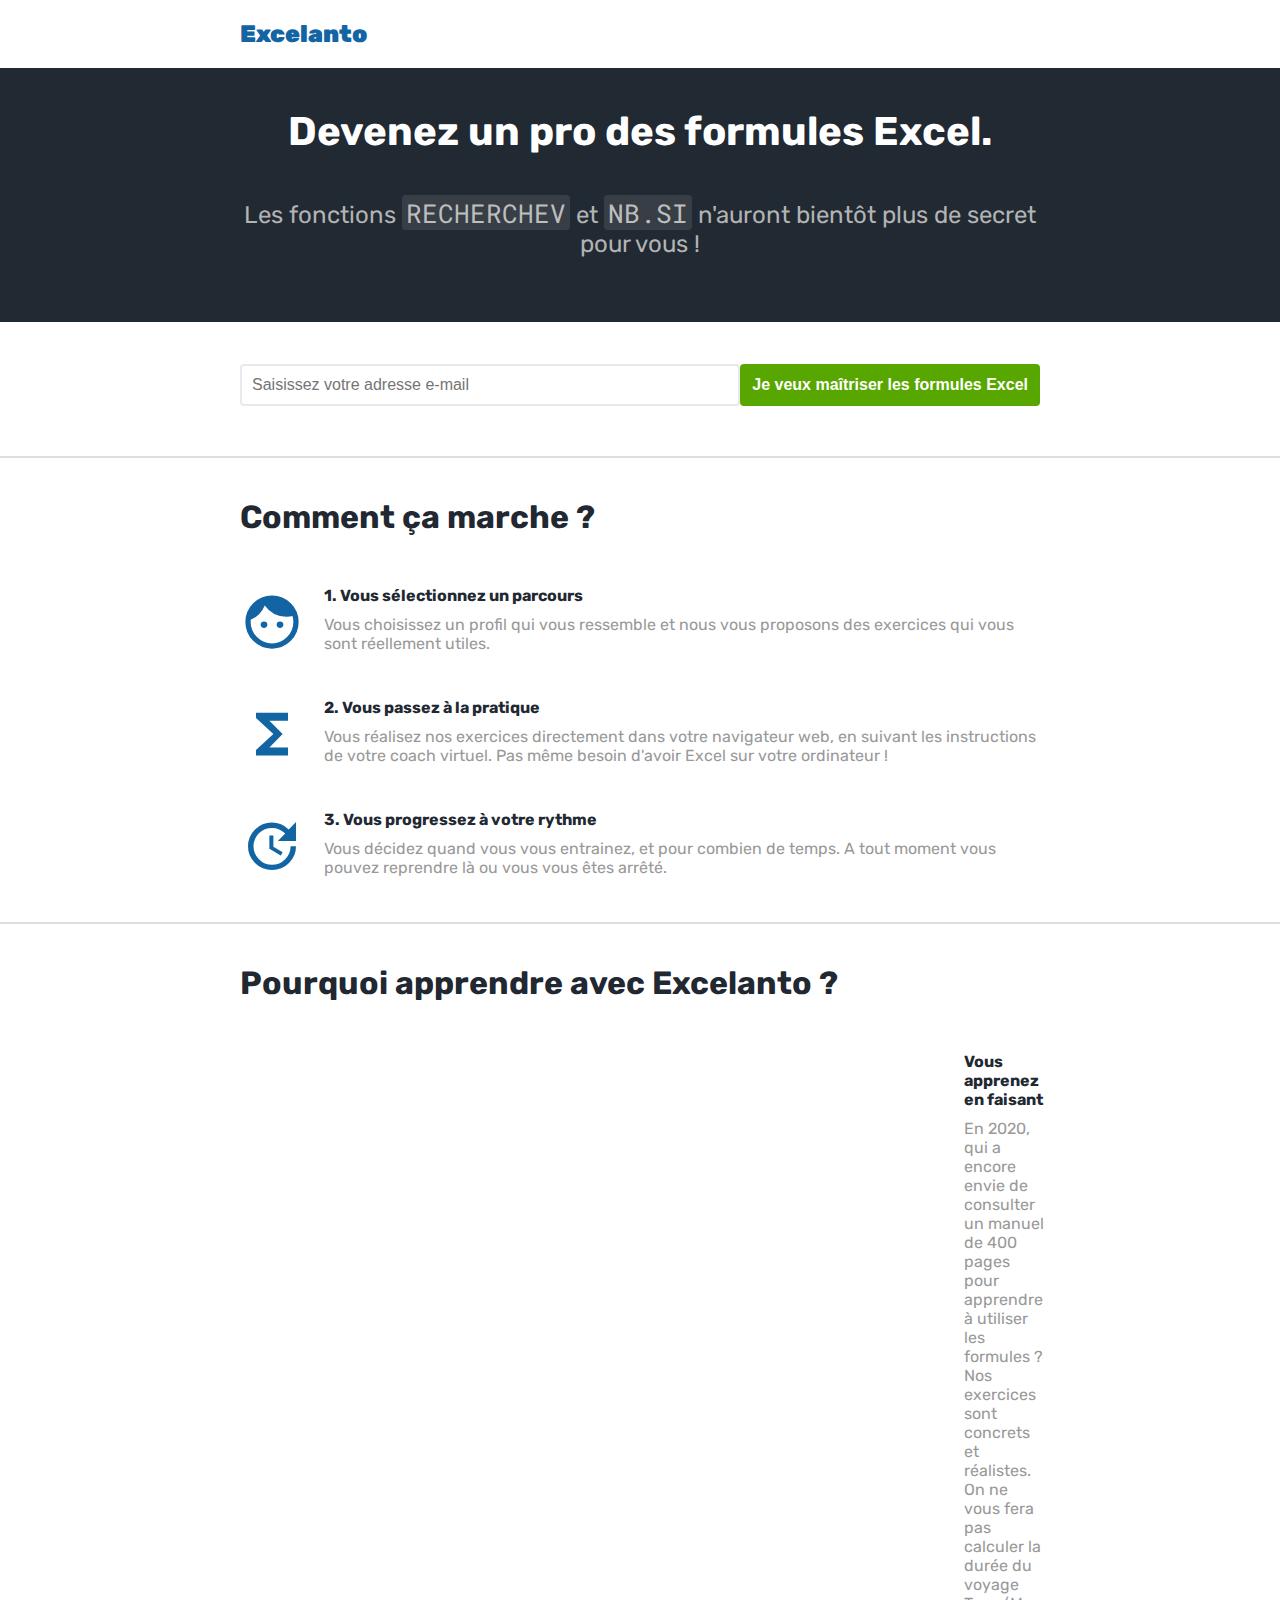
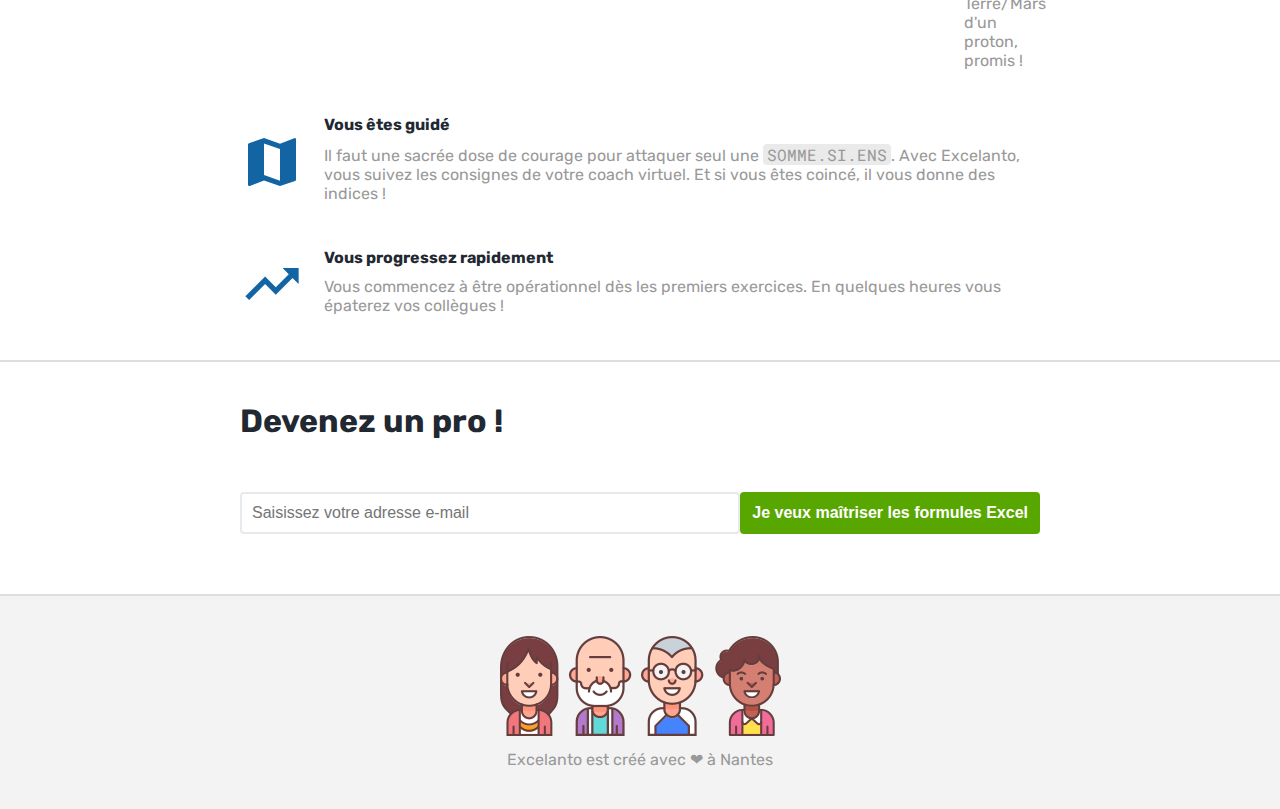
==== index.html @ e71d6837 "Add files via upload" ====
<!DOCTYPE html>
<html lang="fr">

<head>
 <link href="https://fonts.googleapis.com/css2?family=Rubik:wght@400;500&display=swap" rel="stylesheet"> 
<link href="https://fonts.googleapis.com/css2?family=Roboto+Mono:wght@400&display=swap" rel="stylesheet"> 
<link href="https://fonts.googleapis.com/icon?family=Material+Icons" rel="stylesheet">
<style>
html, body {
	padding:0;
	margin:0;
	font-family: 'Rubik', 'Helvetica Neue', Helvetica, Arial, Verdana, sans-serif;
	color:rgb(33, 40, 50);
}

h1 {
	padding:0;
	margin:0 0 40px 0;
	color:#ffffff;
	font-size:2.5em;
}

h2 {
	font-size:2em;
	margin:0 0 10px 0;
}

h3 {
	font-size:1em;
	margin:0 0 10px 0;
}
.baner {
	width:100%;
	margin:0 auto 0 auto;
	padding:20px;
	box-sizing:border-box;
	color:rgb(18, 100, 163);
	font-weight:bold;
	font-size:1.5em;
	
}
.baner > div {
	max-width:800px;
	margin:0 auto 0 auto;
	display:flex;
	flex-direction:row;
	align-items:center;
}

.hero {
	width:100%;
	background:rgb(33, 41, 50);
	margin:0 auto 20px auto;
	padding:40px;
	text-align:center;
	box-sizing:border-box;
}

.hero > div {
	max-width:800px;
	margin:0 auto 0 auto;
}

.hero p {
	color:rgb(179, 179, 179);
	font-size:1.5em;
}

.hero p code {
	font-family:'Roboto Mono', monospace;
	background:rgba(255, 255, 255, 0.1);
	padding:0 4px 0 4px;
	border-radius:4px;
	font-size:1.1em;
	color:rgb(190,190,190);
}

.cta {
	width:100%;
	margin:0 auto 0 auto;
	padding:20px;
	box-sizing:border-box;
}

form {
	max-width:800px;
	margin:0 auto 30px auto;
	text-align:center;
	display:flex;
	flex-direction:row;
	flex-wrap:wrap;
}

.form-text {
	border:2px solid rgb(231, 233, 237);
	border-radius:4px;
	background:#ffffff;
	color:rgb(33, 40, 50);
	padding:10px;
	font-size:1em;
	margin-right:10px;
	margin:2px 0 0 0;
	flex:1 1;
}

.form-submit {
	background:rgb(88, 167, 0);
	font-size:1em;		
	border-radius:4px;
	color:#ffffff;
	padding:10px;
	border:2px solid rgb(88, 167, 0);
	cursor:pointer;
	margin:2px 0 0 0;
	flex:0 0 auto;
	font-weight:bold;
}

.form-submit:hover{
	background:rgb(88, 167, 0, 0.8);
	border-color:rgb(88, 167, 0, 0.8);
}

.content {
	width:100%;
	margin:0 auto 0 auto;
	padding:40px 20px 0px 20px;
	box-sizing:border-box;
	border-top:2px solid #DEDEDE;
}

.content > .row {
	max-width:800px;
	margin:0 auto 40px auto;
	display:flex;
	flex-direction:row;
	align-items:center;
}

.content .row p {
	color:#999999;
	margin:5px 0 5px 0;
}

.content .material-icons {
	margin:0 20px 0 0;
	color:rgb(18, 100, 163);
	font-size:4em;
}

.content code {
	font-family:'Roboto Mono', monospace;
	background:#EAEAEA;
	padding:0 4px 0 4px;
	border-radius:4px;
}
</style>
<title>Excelanto | La meilleure façon d'apprendre les formules Excel</title>
</head>
<body>
	<div class="baner">
		<div>
			<span><strong>Excelanto</strong></span>
		</div>
	</div>
	<div class="hero">
		<div>
		
		<h1>Devenez un pro des formules Excel.</h1>
		<p>Les fonctions <code>RECHERCHEV</code> et <code>NB.SI</code> n'auront bientôt plus de secret pour vous !</p>
		
		</div>
	</div>

	<div class="cta">
		<form action="https://pourriel.us17.list-manage.com/subscribe/post?u=8d9a6bf79c37e574f005cc98b&amp;id=5980409147" method="post" name="mc-embedded-subscribe-form" class="validate" target="_blank" novalidate>
			<input class="form-text" placeholder="Saisissez votre adresse e-mail" type="email" value="" name="EMAIL" id="mce-EMAIL" required />
			<input class="form-submit" type="submit" value="Je veux maîtriser les formules Excel" />
		</form>
	</div>

	<div class="content">
		<div class="row">
			<h2>Comment ça marche ?</h2>
		</div>
		<div class="row">
			<span class="material-icons">face</span>
			<div>
				<h3>1. Vous sélectionnez un parcours</h3>
				<p>Vous choisissez un profil qui vous ressemble et nous vous proposons des exercices qui vous sont réellement utiles.</p>
			</div>
		</div>

		<div class="row">
			<span class="material-icons">functions</span>
			<div>
				<h3>2. Vous passez à la pratique</h3>
				<p>Vous réalisez nos exercices directement dans votre navigateur web, en suivant les instructions de votre coach virtuel. Pas même besoin d'avoir Excel sur votre ordinateur !</p>
			</div>
		</div>
		
		<div class="row">
			<span class="material-icons">update</span>
			<div>
				<h3>3. Vous progressez à votre rythme</h3>
				<p>Vous décidez quand vous vous entrainez, et pour combien de temps. A tout moment vous pouvez reprendre là ou vous vous êtes arrêté.</p>
			</div>
		</div>
	</div>

	<div class="content">
		<div class="row">
			<h2>Pourquoi apprendre avec Excelanto ?</h2>
		</div>
		<div class="row">
			<span class="material-icons">engineering</span>
			<div>
				<h3>Vous apprenez en faisant</h3>
				<p>En 2020, qui a encore envie de consulter un manuel de 400 pages pour apprendre à utiliser les formules ? Nos exercices sont concrets et réalistes. On ne vous fera pas calculer la durée du voyage Terre/Mars d'un proton, promis !</p>
			</div>
		</div>
		<div class="row">
			<span class="material-icons">map</span>
			<div>
				<h3>Vous êtes guidé</h3>
				<p>Il faut une sacrée dose de courage pour attaquer seul une <code>SOMME.SI.ENS</code>. Avec Excelanto, vous suivez les consignes de votre coach virtuel. Et si vous êtes coincé, il vous donne des indices !</p>
			</div>
		</div>
		<div class="row">
			<span class="material-icons">trending_up</span>
			<div>
				<h3>Vous progressez rapidement</h3>
				<p>Vous commencez à être opérationnel dès les premiers exercices. En quelques heures vous épaterez vos collègues !</p>
			</div>
		</div>
	</div>

	<div class="content">
		<div class="row">
			<h2>Devenez un pro !</h2>
		</div>
		<form action="https://pourriel.us17.list-manage.com/subscribe/post?u=8d9a6bf79c37e574f005cc98b&amp;id=5980409147" method="post" id="mc-embedded-subscribe-form" name="mc-embedded-subscribe-form" class="validate" target="_blank" novalidate>
			<input class="form-text" placeholder="Saisissez votre adresse e-mail" type="email" value="" name="EMAIL" class="email" id="mce-EMAIL" placeholder="email address" required />
			<input class="form-submit" type="submit" value="Je veux maîtriser les formules Excel" />
		</form>
		
	</div>
	<div class="content" style="text-align:center;margin:60px auto 0 auto;padding-bottom:40px;color:#999999;font-size:1em;background:#F3F3F3;">
		<img src="profil1.png" style="padding-bottom:10px;" />
		<div><span>Excelanto est créé avec ❤ à Nantes</span></div>
	</div>

</body>
</html>
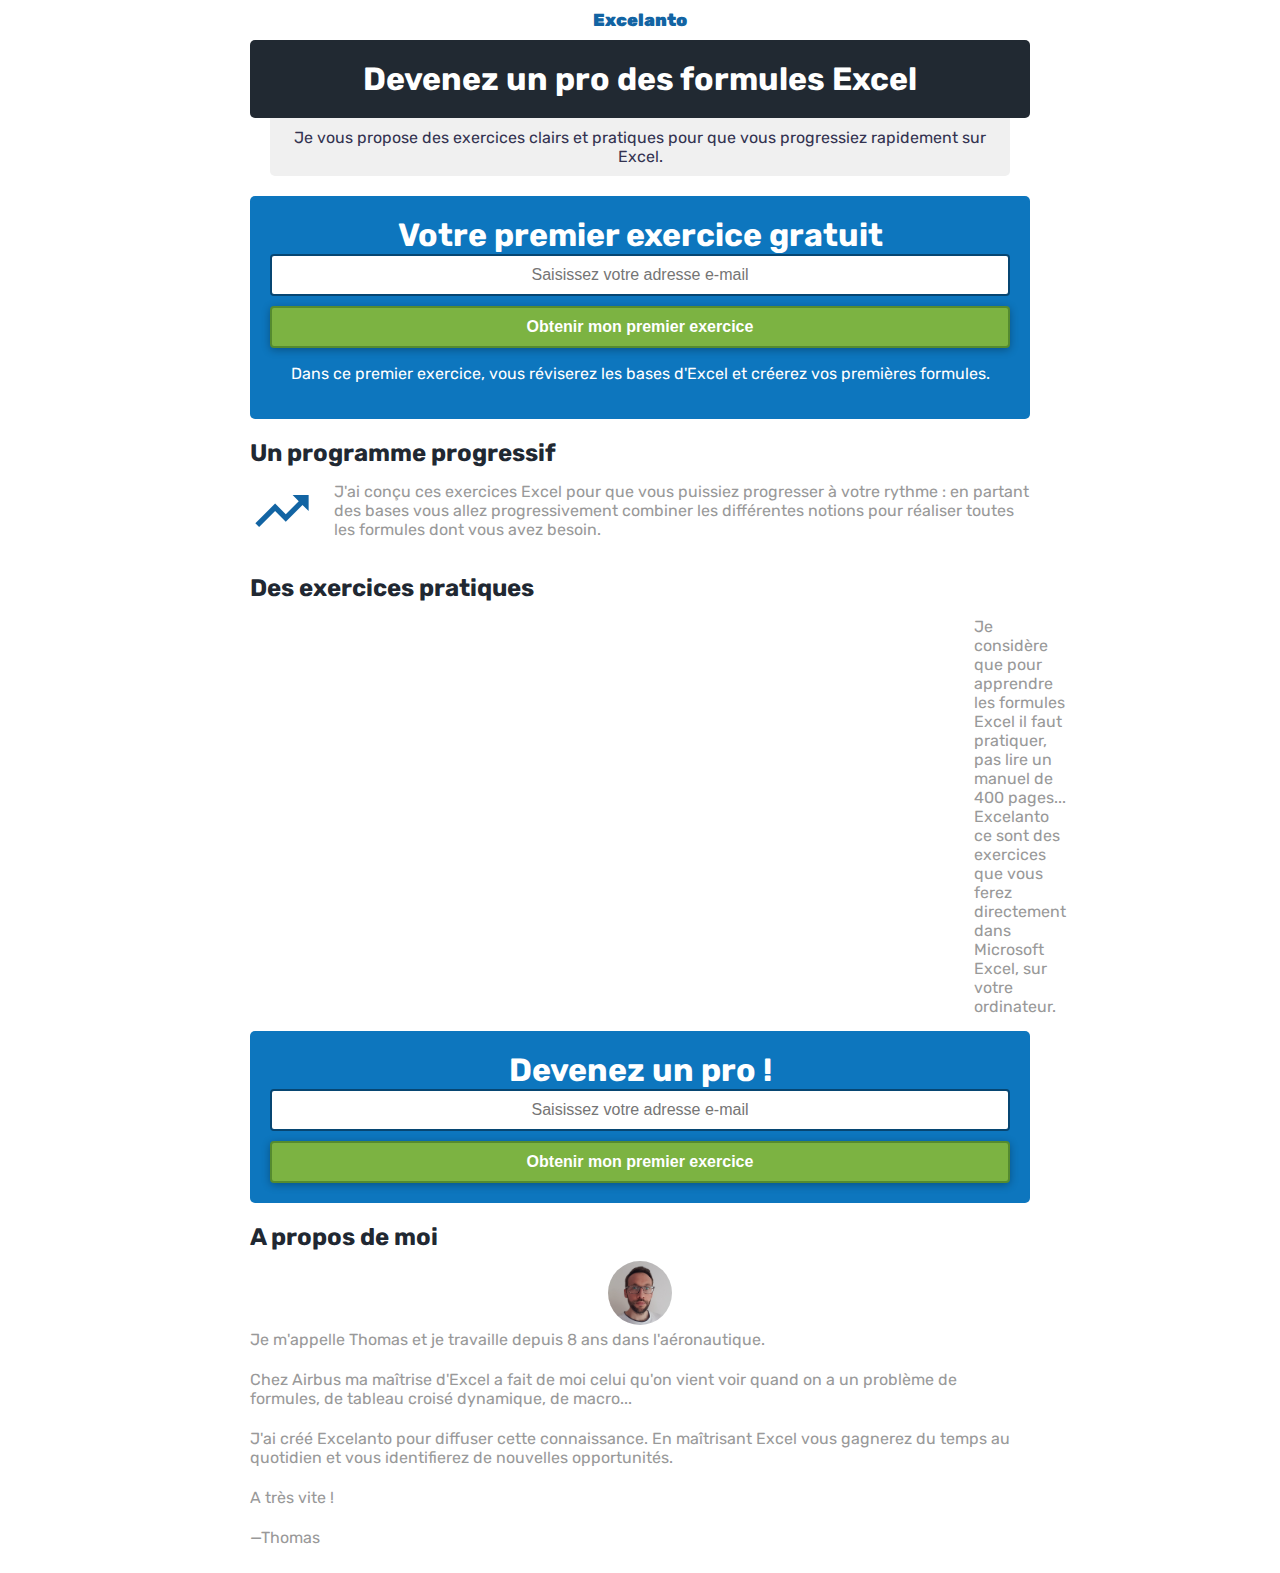
==== commit 13928990: "init" ====
--- a/index.html
+++ b/index.html
@@ -2,10 +2,25 @@
 <html lang="fr">
 
 <head>
- <link href="https://fonts.googleapis.com/css2?family=Rubik:wght@400;500&display=swap" rel="stylesheet"> 
+<!-- Global site tag (gtag.js) - Google Analytics -->
+<script async src="https://www.googletagmanager.com/gtag/js?id=UA-175063798-1"></script>
+<script>
+  window.dataLayer = window.dataLayer || [];
+  function gtag(){dataLayer.push(arguments);}
+  gtag('js', new Date());
+
+  gtag('config', 'UA-175063798-1');
+</script>
+
+	<meta name="viewport" content="width=device-width, height=device-height" />
+<link href="https://fonts.googleapis.com/css2?family=Rubik:wght@400;500&display=swap" rel="stylesheet"> 
 <link href="https://fonts.googleapis.com/css2?family=Roboto+Mono:wght@400&display=swap" rel="stylesheet"> 
 <link href="https://fonts.googleapis.com/icon?family=Material+Icons" rel="stylesheet">
 <style>
+.material-icons {
+	font-size:1em;
+}
+
 html, body {
 	padding:0;
 	margin:0;
@@ -13,16 +28,22 @@
 	color:rgb(33, 40, 50);
 }
 
+body {
+	max-width:800px;
+	margin:0 auto 0 auto;
+}
+
 h1 {
 	padding:0;
-	margin:0 0 40px 0;
+	margin:0;
 	color:#ffffff;
-	font-size:2.5em;
+	font-size:2em;
 }
 
 h2 {
-	font-size:2em;
-	margin:0 0 10px 0;
+	font-size:1.5em;
+	margin:0 0 0;
+	text-align:center;
 }
 
 h3 {
@@ -30,35 +51,55 @@
 	margin:0 0 10px 0;
 }
 .baner {
-	width:100%;
-	margin:0 auto 0 auto;
-	padding:20px;
+	margin:0 auto 0 auto;
+	padding:10px;
 	box-sizing:border-box;
 	color:rgb(18, 100, 163);
 	font-weight:bold;
-	font-size:1.5em;
+	font-size:1.1em;
+	
 	
 }
 .baner > div {
 	max-width:800px;
 	margin:0 auto 0 auto;
-	display:flex;
-	flex-direction:row;
-	align-items:center;
+	text-align:center;
 }
 
 .hero {
-	width:100%;
-	background:rgb(33, 41, 50);
+	width:calc(100% - 20px);
+	border-radius:5px;
+	background:rgba(33, 41, 50);
+	__background-image:url(bg.jpg);
+	background-position: center;
+  background-repeat: no-repeat;
+  background-size: cover;
+	margin:0 auto 0 auto;
+	padding:20px;
+	text-align:center;
+	box-sizing:border-box;
+}
+
+.subhero {
 	margin:0 auto 20px auto;
-	padding:40px;
-	text-align:center;
-	box-sizing:border-box;
-}
-
+	padding:10px 20px 10px 20px;
+	background:#F0F0F0;
+	text-align:center;
+	width:calc(100% - 60px);
+	box-sizing:border-box;
+	color:#333350;
+	border-bottom-left-radius:5px;
+	border-bottom-right-radius:5px;
+}
+.subhero > div {
+	max-width:800px;
+	margin:0 auto 0 auto;
+	
+}
 .hero > div {
 	max-width:800px;
 	margin:0 auto 0 auto;
+	
 }
 
 .hero p {
@@ -75,74 +116,83 @@
 	color:rgb(190,190,190);
 }
 
-.cta {
-	width:100%;
-	margin:0 auto 0 auto;
-	padding:20px;
-	box-sizing:border-box;
-}
 
 form {
-	max-width:800px;
-	margin:0 auto 30px auto;
-	text-align:center;
-	display:flex;
-	flex-direction:row;
-	flex-wrap:wrap;
+	max-width: 800px;
+	margin: 0 auto 0 auto;
+	text-align: center;
+
 }
 
 .form-text {
-	border:2px solid rgb(231, 233, 237);
+	border:2px solid #074672;
 	border-radius:4px;
 	background:#ffffff;
 	color:rgb(33, 40, 50);
 	padding:10px;
 	font-size:1em;
-	margin-right:10px;
-	margin:2px 0 0 0;
-	flex:1 1;
+	margin-bottom:10px;
+	box-sizing:border-box;
+	width:100%;
+	text-align:center;
+
 }
 
 .form-submit {
-	background:rgb(88, 167, 0);
-	font-size:1em;		
-	border-radius:4px;
-	color:#ffffff;
-	padding:10px;
-	border:2px solid rgb(88, 167, 0);
-	cursor:pointer;
-	margin:2px 0 0 0;
-	flex:0 0 auto;
-	font-weight:bold;
-}
-
-.form-submit:hover{
-	background:rgb(88, 167, 0, 0.8);
-	border-color:rgb(88, 167, 0, 0.8);
+	background: #7CB342;
+	font-size: 1em;
+	border-radius: 4px;
+	color: #ffffff;
+	padding: 10px;
+	border: 2px solid #558B2F;
+	cursor: pointer;
+	width: 100%;
+	font-weight: bold;
+	box-shadow: 0 2px 8px rgba(0, 0, 0, 0.3);
 }
 
 .content {
-	width:100%;
-	margin:0 auto 0 auto;
-	padding:40px 20px 0px 20px;
-	box-sizing:border-box;
-	border-top:2px solid #DEDEDE;
+	width:calc(100% - 20px);
+	margin:0 auto 10px auto;
+	padding:20px 0 0px 0;
+	box-sizing:border-box;
+	border-top:2px solid #EAEAEA;
+}
+
+.content.first {
+	border-top:none;
+
 }
 
 .content > .row {
 	max-width:800px;
-	margin:0 auto 40px auto;
+	margin:0 auto 10px auto;
 	display:flex;
 	flex-direction:row;
 	align-items:center;
 }
 
+.content > .column {
+	max-width:800px;
+	margin:0 auto 0 auto;
+	display:flex;
+	flex-direction:column;
+	align-items:stretch;
+}
+
+.content > .column > *:not(:first-child) {
+	margin-top:5px;
+}
+
+p {
+	color:#999999;
+}
 .content .row p {
-	color:#999999;
+	
 	margin:5px 0 5px 0;
 }
 
-.content .material-icons {
+.row > .material-icons {
 	margin:0 20px 0 0;
 	color:rgb(18, 100, 163);
 	font-size:4em;
@@ -154,6 +204,84 @@
 	padding:0 4px 0 4px;
 	border-radius:4px;
 }
+
+
+
+.card {
+	padding:20px;
+	border: 1px solid #dddddd;
+	border-radius:5px;
+	flex-direction:column;
+	justify-content:center;
+	margin:0;
+	background:#F8F8F8;
+	flex:1 1 auto;
+}
+
+.card h3 {
+	display:flex;
+	align-items:center;
+	margin:0;
+}
+
+.card h3 .material-icons {
+	margin-right:5px;
+}
+
+.card p {
+	margin: 10px 0 10px 0 !important;
+}
+
+.card > span {
+
+	display:flex;
+	align-items:center;
+
+}
+
+.card > span > span {
+	margin-right:5px;
+}
+
+.card-locked {
+	filter:blur(3px) grayscale(0.2);
+}
+
+.card-list {
+	display:flex;
+	flex-direction:column;
+	flex-wrap:wrap;
+}
+
+
+a{
+
+	border:2px solid #107c42;
+	border:2px solid rgb(13, 118, 190);
+	background:rgb(17, 156, 255);
+	padding:10px;
+	border-radius:5px;
+	margin:2px 0 0 0;
+	color:#ffffff;
+	font-weight:500;
+	box-shadow:0 3px 1px #DFDFDF;
+	display:inline-flex;
+	align-items:center;
+	user-select: none;
+	cursor:pointer;
+
+}
+
+a:hover {
+	border:2px solid rgb(13, 118, 190);
+	margin:0 0 2px 0;
+	box-shadow:0 5px 2px #DDDDDD;
+}
+
+a > .button-image {
+	margin-right:10px;
+}
+
 </style>
 <title>Excelanto | La meilleure façon d'apprendre les formules Excel</title>
 </head>
@@ -165,89 +293,62 @@
 	</div>
 	<div class="hero">
 		<div>
-		
-		<h1>Devenez un pro des formules Excel.</h1>
-		<p>Les fonctions <code>RECHERCHEV</code> et <code>NB.SI</code> n'auront bientôt plus de secret pour vous !</p>
-		
-		</div>
-	</div>
-
-	<div class="cta">
+		<h1>Devenez un pro des formules Excel</h1>
+		</div>
+	</div>
+	<div class="subhero">
+		<div>Je vous propose des exercices clairs et pratiques pour que vous progressiez rapidement sur Excel.</div>
+	</div>
+	<div class="hero" style="background:rgb(13, 118, 190);">
 		<form action="https://pourriel.us17.list-manage.com/subscribe/post?u=8d9a6bf79c37e574f005cc98b&amp;id=5980409147" method="post" name="mc-embedded-subscribe-form" class="validate" target="_blank" novalidate>
+			<h1>Votre premier exercice gratuit</h1>
 			<input class="form-text" placeholder="Saisissez votre adresse e-mail" type="email" value="" name="EMAIL" id="mce-EMAIL" required />
-			<input class="form-submit" type="submit" value="Je veux maîtriser les formules Excel" />
+			<input class="form-submit" type="submit" value="Obtenir mon premier exercice" />
+		<p style="font-size:1em;color:#ffffff;">Dans ce premier exercice, vous réviserez les bases d'Excel et créerez vos premières formules.</p>
 		</form>
 	</div>
 
-	<div class="content">
-		<div class="row">
-			<h2>Comment ça marche ?</h2>
-		</div>
-		<div class="row">
-			<span class="material-icons">face</span>
-			<div>
-				<h3>1. Vous sélectionnez un parcours</h3>
-				<p>Vous choisissez un profil qui vous ressemble et nous vous proposons des exercices qui vous sont réellement utiles.</p>
-			</div>
-		</div>
-
-		<div class="row">
-			<span class="material-icons">functions</span>
-			<div>
-				<h3>2. Vous passez à la pratique</h3>
-				<p>Vous réalisez nos exercices directement dans votre navigateur web, en suivant les instructions de votre coach virtuel. Pas même besoin d'avoir Excel sur votre ordinateur !</p>
-			</div>
-		</div>
-		
-		<div class="row">
-			<span class="material-icons">update</span>
-			<div>
-				<h3>3. Vous progressez à votre rythme</h3>
-				<p>Vous décidez quand vous vous entrainez, et pour combien de temps. A tout moment vous pouvez reprendre là ou vous vous êtes arrêté.</p>
-			</div>
-		</div>
-	</div>
-
-	<div class="content">
-		<div class="row">
-			<h2>Pourquoi apprendre avec Excelanto ?</h2>
+	<div class="content first">
+		<div class="row">
+			<h2>Un programme progressif</h2>
+		</div>
+		<div class="row">
+			<span class="material-icons">trending_up</span>
+			<p>J'ai conçu ces exercices Excel pour que vous puissiez progresser à votre rythme : en partant des bases vous allez progressivement combiner les différentes notions pour réaliser toutes les formules dont vous avez besoin.</p>
+		</div>
+	</div>
+
+
+	<div class="content first">
+		<div class="row">
+			<h2>Des exercices pratiques</h2>
 		</div>
 		<div class="row">
 			<span class="material-icons">engineering</span>
-			<div>
-				<h3>Vous apprenez en faisant</h3>
-				<p>En 2020, qui a encore envie de consulter un manuel de 400 pages pour apprendre à utiliser les formules ? Nos exercices sont concrets et réalistes. On ne vous fera pas calculer la durée du voyage Terre/Mars d'un proton, promis !</p>
-			</div>
-		</div>
-		<div class="row">
-			<span class="material-icons">map</span>
-			<div>
-				<h3>Vous êtes guidé</h3>
-				<p>Il faut une sacrée dose de courage pour attaquer seul une <code>SOMME.SI.ENS</code>. Avec Excelanto, vous suivez les consignes de votre coach virtuel. Et si vous êtes coincé, il vous donne des indices !</p>
-			</div>
-		</div>
-		<div class="row">
-			<span class="material-icons">trending_up</span>
-			<div>
-				<h3>Vous progressez rapidement</h3>
-				<p>Vous commencez à être opérationnel dès les premiers exercices. En quelques heures vous épaterez vos collègues !</p>
-			</div>
-		</div>
-	</div>
-
-	<div class="content">
-		<div class="row">
-			<h2>Devenez un pro !</h2>
-		</div>
-		<form action="https://pourriel.us17.list-manage.com/subscribe/post?u=8d9a6bf79c37e574f005cc98b&amp;id=5980409147" method="post" id="mc-embedded-subscribe-form" name="mc-embedded-subscribe-form" class="validate" target="_blank" novalidate>
-			<input class="form-text" placeholder="Saisissez votre adresse e-mail" type="email" value="" name="EMAIL" class="email" id="mce-EMAIL" placeholder="email address" required />
-			<input class="form-submit" type="submit" value="Je veux maîtriser les formules Excel" />
+			<p>Je considère que pour apprendre les formules Excel il faut pratiquer, pas lire un manuel de 400 pages... Excelanto ce sont des exercices que vous ferez directement dans Microsoft Excel, sur votre ordinateur.</p>
+		</div>
+	</div>
+	
+	<div class="hero" style="background:rgb(13, 118, 190);">
+		<form action="https://pourriel.us17.list-manage.com/subscribe/post?u=8d9a6bf79c37e574f005cc98b&amp;id=5980409147" method="post" name="mc-embedded-subscribe-form" class="validate" target="_blank" novalidate>
+			<h1>Devenez un pro !</h1>
+			<input class="form-text" placeholder="Saisissez votre adresse e-mail" type="email" value="" name="EMAIL" id="mce-EMAIL" required />
+			<input class="form-submit" type="submit" value="Obtenir mon premier exercice" />
 		</form>
-		
-	</div>
-	<div class="content" style="text-align:center;margin:60px auto 0 auto;padding-bottom:40px;color:#999999;font-size:1em;background:#F3F3F3;">
-		<img src="profil1.png" style="padding-bottom:10px;" />
-		<div><span>Excelanto est créé avec ❤ à Nantes</span></div>
+	</div>
+
+	<div class="content first">
+		<div class="row">
+			<h2>A propos de moi</h2>
+		</div>
+		<div class="column">
+			<img src="photo.png" width="64" height="64" style="border-radius:50%;align-self:center;" />
+			<p>Je m'appelle Thomas et je travaille depuis 8 ans dans l'aéronautique.</p>
+			<p>Chez Airbus ma maîtrise d'Excel a fait de moi celui qu'on vient voir quand on a un problème de formules, de tableau croisé dynamique, de macro...</p>
+			<p>J'ai créé Excelanto pour diffuser cette connaissance. En maîtrisant Excel vous gagnerez du temps au quotidien et vous identifierez de nouvelles opportunités.</p>
+			<p>A très vite !</p>
+			<p>&mdash;Thomas</p>
+		</div>
 	</div>
 
 </body>
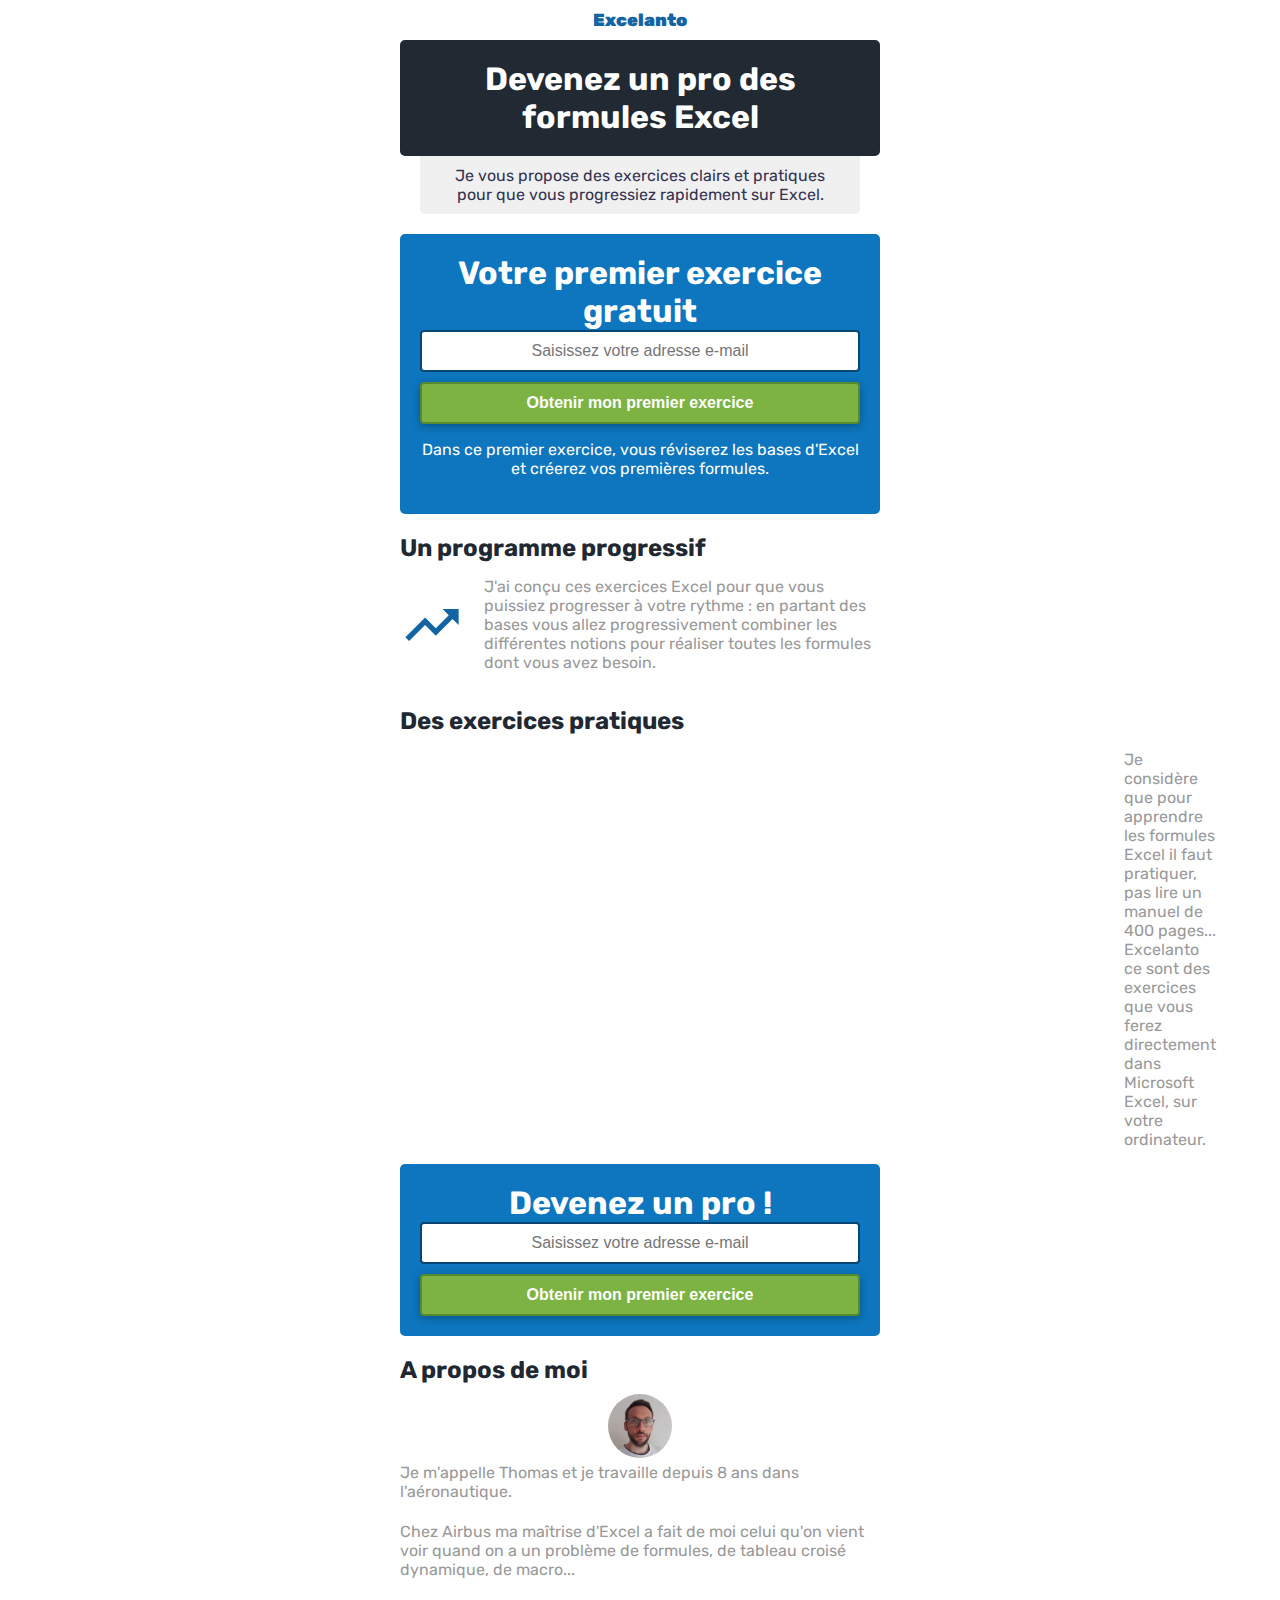
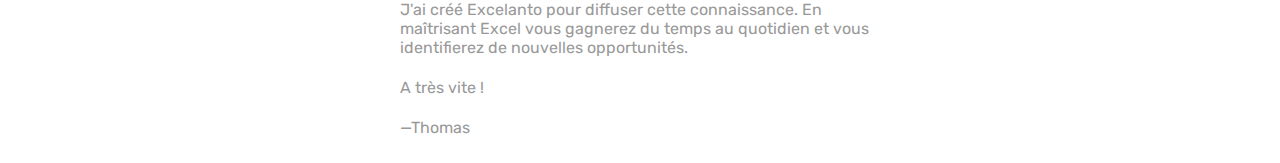
==== commit d2e3e607: "init" ====
--- a/index.html
+++ b/index.html
@@ -29,7 +29,7 @@
 }
 
 body {
-	max-width:800px;
+	max-width:500px;
 	margin:0 auto 0 auto;
 }
 
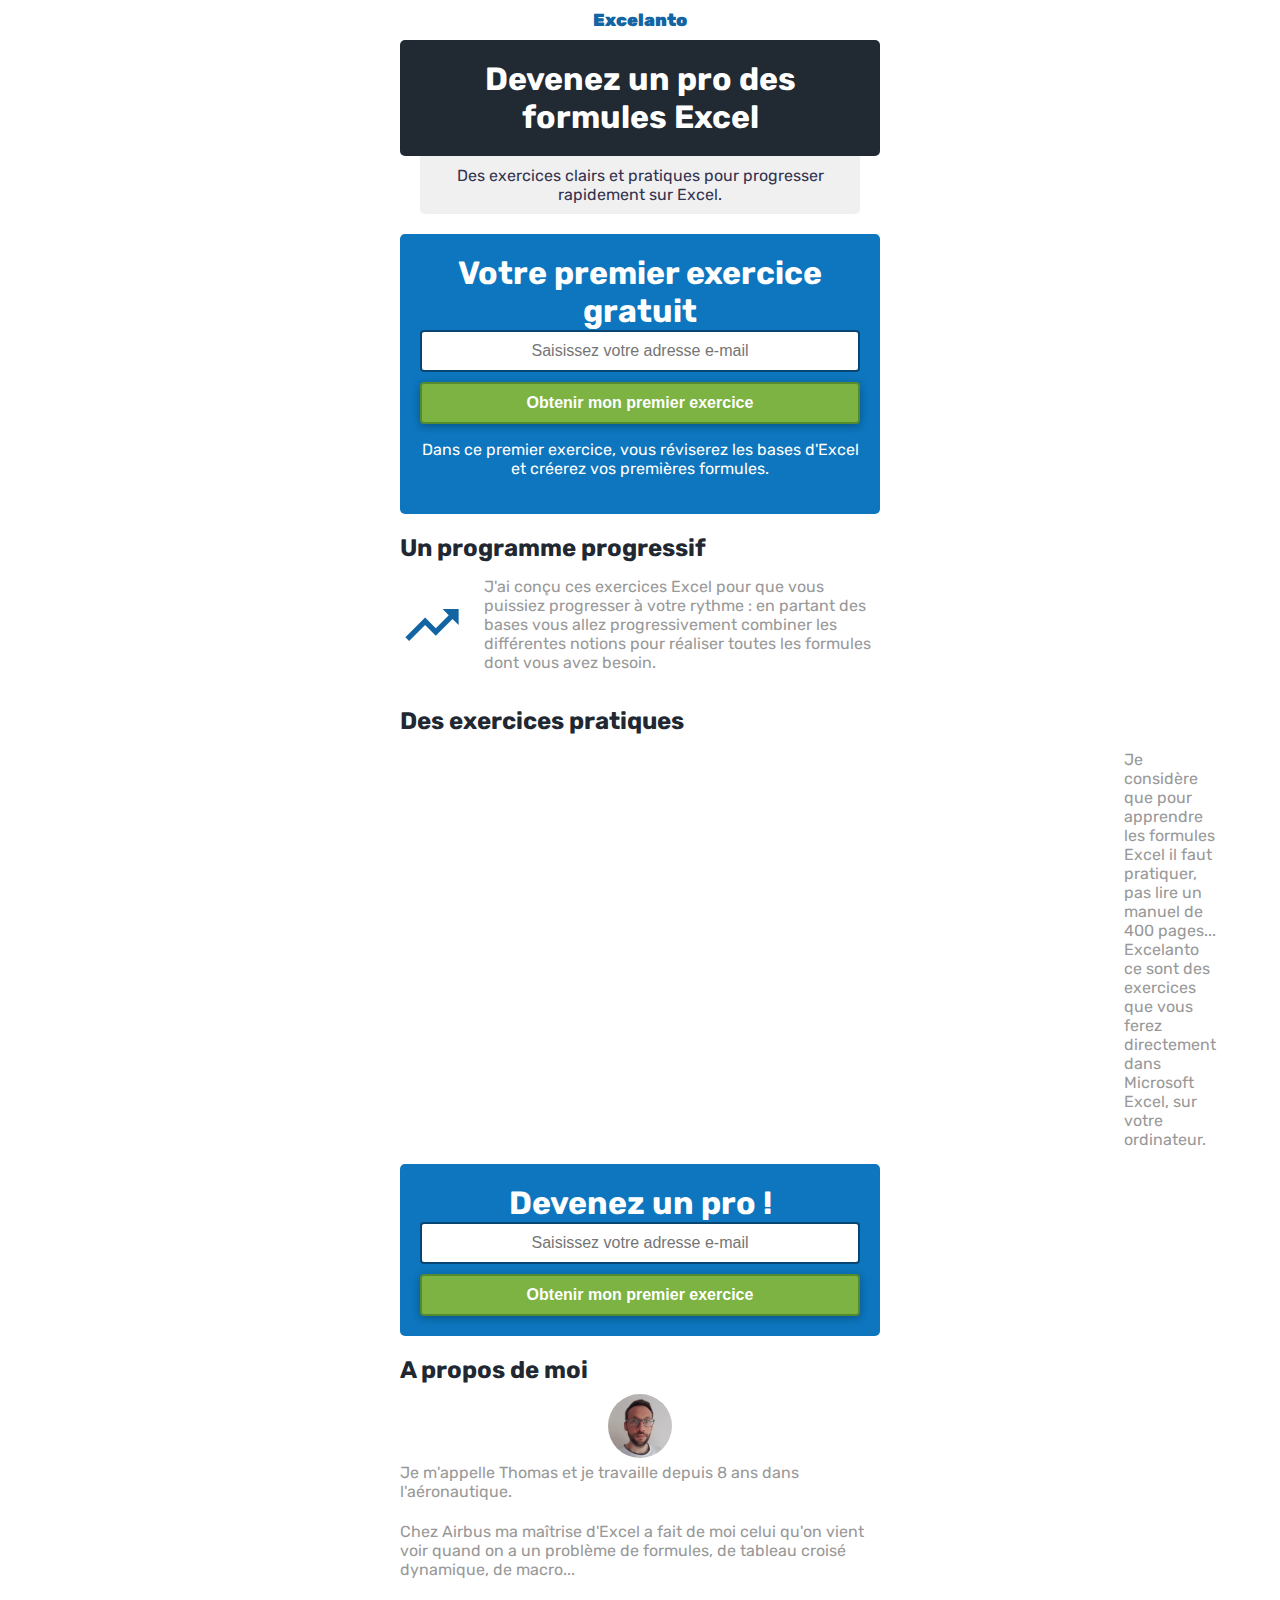
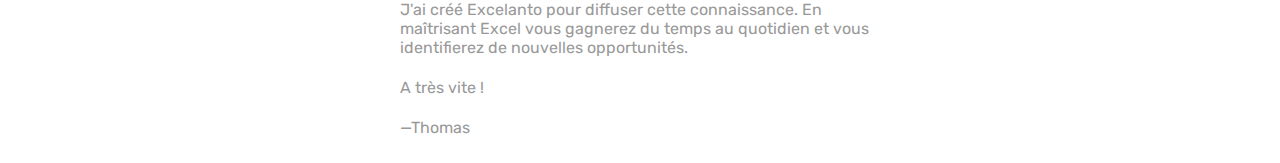
==== commit db3d8527: "up" ====
--- a/index.html
+++ b/index.html
@@ -16,271 +16,9 @@
 <link href="https://fonts.googleapis.com/css2?family=Rubik:wght@400;500&display=swap" rel="stylesheet"> 
 <link href="https://fonts.googleapis.com/css2?family=Roboto+Mono:wght@400&display=swap" rel="stylesheet"> 
 <link href="https://fonts.googleapis.com/icon?family=Material+Icons" rel="stylesheet">
+<link href="style.css" rel="stylesheet">
 <style>
-.material-icons {
-	font-size:1em;
-}
 
-html, body {
-	padding:0;
-	margin:0;
-	font-family: 'Rubik', 'Helvetica Neue', Helvetica, Arial, Verdana, sans-serif;
-	color:rgb(33, 40, 50);
-}
-
-body {
-	max-width:500px;
-	margin:0 auto 0 auto;
-}
-
-h1 {
-	padding:0;
-	margin:0;
-	color:#ffffff;
-	font-size:2em;
-}
-
-h2 {
-	font-size:1.5em;
-	margin:0 0 0;
-	text-align:center;
-}
-
-h3 {
-	font-size:1em;
-	margin:0 0 10px 0;
-}
-.baner {
-	margin:0 auto 0 auto;
-	padding:10px;
-	box-sizing:border-box;
-	color:rgb(18, 100, 163);
-	font-weight:bold;
-	font-size:1.1em;
-	
-	
-}
-.baner > div {
-	max-width:800px;
-	margin:0 auto 0 auto;
-	text-align:center;
-}
-
-.hero {
-	width:calc(100% - 20px);
-	border-radius:5px;
-	background:rgba(33, 41, 50);
-	__background-image:url(bg.jpg);
-	background-position: center;
-  background-repeat: no-repeat;
-  background-size: cover;
-	margin:0 auto 0 auto;
-	padding:20px;
-	text-align:center;
-	box-sizing:border-box;
-}
-
-.subhero {
-	margin:0 auto 20px auto;
-	padding:10px 20px 10px 20px;
-	background:#F0F0F0;
-	text-align:center;
-	width:calc(100% - 60px);
-	box-sizing:border-box;
-	color:#333350;
-	border-bottom-left-radius:5px;
-	border-bottom-right-radius:5px;
-}
-.subhero > div {
-	max-width:800px;
-	margin:0 auto 0 auto;
-	
-}
-.hero > div {
-	max-width:800px;
-	margin:0 auto 0 auto;
-	
-}
-
-.hero p {
-	color:rgb(179, 179, 179);
-	font-size:1.5em;
-}
-
-.hero p code {
-	font-family:'Roboto Mono', monospace;
-	background:rgba(255, 255, 255, 0.1);
-	padding:0 4px 0 4px;
-	border-radius:4px;
-	font-size:1.1em;
-	color:rgb(190,190,190);
-}
-
-
-form {
-	max-width: 800px;
-	margin: 0 auto 0 auto;
-	text-align: center;
-
-}
-
-.form-text {
-	border:2px solid #074672;
-	border-radius:4px;
-	background:#ffffff;
-	color:rgb(33, 40, 50);
-	padding:10px;
-	font-size:1em;
-	margin-bottom:10px;
-	box-sizing:border-box;
-	width:100%;
-	text-align:center;
-
-}
-
-.form-submit {
-	background: #7CB342;
-	font-size: 1em;
-	border-radius: 4px;
-	color: #ffffff;
-	padding: 10px;
-	border: 2px solid #558B2F;
-	cursor: pointer;
-	width: 100%;
-	font-weight: bold;
-	box-shadow: 0 2px 8px rgba(0, 0, 0, 0.3);
-}
-
-.content {
-	width:calc(100% - 20px);
-	margin:0 auto 10px auto;
-	padding:20px 0 0px 0;
-	box-sizing:border-box;
-	border-top:2px solid #EAEAEA;
-}
-
-.content.first {
-	border-top:none;
-
-}
-
-.content > .row {
-	max-width:800px;
-	margin:0 auto 10px auto;
-	display:flex;
-	flex-direction:row;
-	align-items:center;
-}
-
-.content > .column {
-	max-width:800px;
-	margin:0 auto 0 auto;
-	display:flex;
-	flex-direction:column;
-	align-items:stretch;
-}
-
-.content > .column > *:not(:first-child) {
-	margin-top:5px;
-}
-
-p {
-	color:#999999;
-}
-.content .row p {
-	
-	margin:5px 0 5px 0;
-}
-
-.row > .material-icons {
-	margin:0 20px 0 0;
-	color:rgb(18, 100, 163);
-	font-size:4em;
-}
-
-.content code {
-	font-family:'Roboto Mono', monospace;
-	background:#EAEAEA;
-	padding:0 4px 0 4px;
-	border-radius:4px;
-}
-
-
-
-.card {
-	padding:20px;
-	border: 1px solid #dddddd;
-	border-radius:5px;
-	flex-direction:column;
-	justify-content:center;
-	margin:0;
-	background:#F8F8F8;
-	flex:1 1 auto;
-}
-
-.card h3 {
-	display:flex;
-	align-items:center;
-	margin:0;
-}
-
-.card h3 .material-icons {
-	margin-right:5px;
-}
-
-.card p {
-	margin: 10px 0 10px 0 !important;
-}
-
-.card > span {
-
-	display:flex;
-	align-items:center;
-
-}
-
-.card > span > span {
-	margin-right:5px;
-}
-
-.card-locked {
-	filter:blur(3px) grayscale(0.2);
-}
-
-.card-list {
-	display:flex;
-	flex-direction:column;
-	flex-wrap:wrap;
-}
-
-
-a{
-
-	border:2px solid #107c42;
-	border:2px solid rgb(13, 118, 190);
-	background:rgb(17, 156, 255);
-	padding:10px;
-	border-radius:5px;
-	margin:2px 0 0 0;
-	color:#ffffff;
-	font-weight:500;
-	box-shadow:0 3px 1px #DFDFDF;
-	display:inline-flex;
-	align-items:center;
-	user-select: none;
-	cursor:pointer;
-
-}
-
-a:hover {
-	border:2px solid rgb(13, 118, 190);
-	margin:0 0 2px 0;
-	box-shadow:0 5px 2px #DDDDDD;
-}
-
-a > .button-image {
-	margin-right:10px;
-}
 
 </style>
 <title>Excelanto | La meilleure façon d'apprendre les formules Excel</title>
@@ -297,7 +35,7 @@
 		</div>
 	</div>
 	<div class="subhero">
-		<div>Je vous propose des exercices clairs et pratiques pour que vous progressiez rapidement sur Excel.</div>
+		<div>Des exercices clairs et pratiques pour progresser rapidement sur Excel.</div>
 	</div>
 	<div class="hero" style="background:rgb(13, 118, 190);">
 		<form action="https://pourriel.us17.list-manage.com/subscribe/post?u=8d9a6bf79c37e574f005cc98b&amp;id=5980409147" method="post" name="mc-embedded-subscribe-form" class="validate" target="_blank" novalidate>
--- a/style.css
+++ b/style.css
@@ -0,0 +1,265 @@
+.material-icons {
+	font-size:1em;
+}
+
+html, body {
+	padding:0;
+	margin:0;
+	font-family: 'Rubik', 'Helvetica Neue', Helvetica, Arial, Verdana, sans-serif;
+	color:rgb(33, 40, 50);
+}
+
+body {
+	max-width:500px;
+	margin:0 auto 0 auto;
+}
+
+h1 {
+	padding:0;
+	margin:0;
+	color:#ffffff;
+	font-size:2em;
+}
+
+h2 {
+	font-size:1.5em;
+	margin:0 0 0;
+	text-align:center;
+}
+
+h3 {
+	font-size:1em;
+	margin:0 0 10px 0;
+}
+.baner {
+	margin:0 auto 0 auto;
+	padding:10px;
+	box-sizing:border-box;
+	color:rgb(18, 100, 163);
+	font-weight:bold;
+	font-size:1.1em;
+	
+	
+}
+.baner > div {
+	max-width:800px;
+	margin:0 auto 0 auto;
+	text-align:center;
+}
+
+.hero {
+	width:calc(100% - 20px);
+	border-radius:5px;
+	background:rgba(33, 41, 50);
+	__background-image:url(bg.jpg);
+	background-position: center;
+  background-repeat: no-repeat;
+  background-size: cover;
+	margin:0 auto 0 auto;
+	padding:20px;
+	text-align:center;
+	box-sizing:border-box;
+}
+
+.subhero {
+	margin:0 auto 20px auto;
+	padding:10px 20px 10px 20px;
+	background:#F0F0F0;
+	text-align:center;
+	width:calc(100% - 60px);
+	box-sizing:border-box;
+	color:#333350;
+	border-bottom-left-radius:5px;
+	border-bottom-right-radius:5px;
+}
+.subhero > div {
+	max-width:800px;
+	margin:0 auto 0 auto;
+	
+}
+.hero > div {
+	max-width:800px;
+	margin:0 auto 0 auto;
+	
+}
+
+.hero p {
+	color:rgb(179, 179, 179);
+	font-size:1.5em;
+}
+
+.hero p code {
+	font-family:'Roboto Mono', monospace;
+	background:rgba(255, 255, 255, 0.1);
+	padding:0 4px 0 4px;
+	border-radius:4px;
+	font-size:1.1em;
+	color:rgb(190,190,190);
+}
+
+
+form {
+	max-width: 800px;
+	margin: 0 auto 0 auto;
+	text-align: center;
+
+}
+
+.form-text {
+	border:2px solid #074672;
+	border-radius:4px;
+	background:#ffffff;
+	color:rgb(33, 40, 50);
+	padding:10px;
+	font-size:1em;
+	margin-bottom:10px;
+	box-sizing:border-box;
+	width:100%;
+	text-align:center;
+
+}
+
+.form-submit {
+	background: #7CB342;
+	font-size: 1em;
+	border-radius: 4px;
+	color: #ffffff;
+	padding: 10px;
+	border: 2px solid #558B2F;
+	cursor: pointer;
+	width: 100%;
+	font-weight: bold;
+	box-shadow: 0 2px 8px rgba(0, 0, 0, 0.3);
+}
+
+.content {
+	width:calc(100% - 20px);
+	margin:0 auto 10px auto;
+	padding:20px 0 0px 0;
+	box-sizing:border-box;
+	border-top:2px solid #EAEAEA;
+}
+
+.content.first {
+	border-top:none;
+
+}
+
+.content > .row {
+	max-width:800px;
+	margin:0 auto 10px auto;
+	display:flex;
+	flex-direction:row;
+	align-items:center;
+}
+
+.content > .column {
+	max-width:800px;
+	margin:0 auto 0 auto;
+	display:flex;
+	flex-direction:column;
+	align-items:stretch;
+}
+
+.content > .column > *:not(:first-child) {
+	margin-top:5px;
+}
+
+p {
+	color:#999999;
+}
+.content .row p {
+	
+	margin:5px 0 5px 0;
+}
+
+.row > .material-icons {
+	margin:0 20px 0 0;
+	color:rgb(18, 100, 163);
+	font-size:4em;
+}
+
+.content code {
+	font-family:'Roboto Mono', monospace;
+	background:#EAEAEA;
+	padding:0 4px 0 4px;
+	border-radius:4px;
+}
+
+
+
+.card {
+	padding:20px;
+	border: 1px solid #dddddd;
+	border-radius:5px;
+	flex-direction:column;
+	justify-content:center;
+	margin:0;
+	background:#F8F8F8;
+	flex:1 1 auto;
+}
+
+.card h3 {
+	display:flex;
+	align-items:center;
+	margin:0;
+}
+
+.card h3 .material-icons {
+	margin-right:5px;
+}
+
+.card p {
+	margin: 10px 0 10px 0 !important;
+}
+
+.card > span {
+
+	display:flex;
+	align-items:center;
+
+}
+
+.card > span > span {
+	margin-right:5px;
+}
+
+.card-locked {
+	filter:blur(3px) grayscale(0.2);
+}
+
+.card-list {
+	display:flex;
+	flex-direction:column;
+	flex-wrap:wrap;
+}
+
+
+a{
+
+	border:2px solid #107c42;
+	border:2px solid rgb(13, 118, 190);
+	background:rgb(17, 156, 255);
+	padding:10px;
+	border-radius:5px;
+	margin:2px 0 0 0;
+	color:#ffffff;
+	font-weight:500;
+	box-shadow:0 3px 1px #DFDFDF;
+	display:inline-flex;
+	align-items:center;
+	user-select: none;
+	cursor:pointer;
+	text-decoration:none;
+
+}
+
+a:hover {
+	border:2px solid rgb(13, 118, 190);
+	margin:0 0 2px 0;
+	box-shadow:0 5px 2px #DDDDDD;
+}
+
+a > .button-image {
+	margin-right:10px;
+}
